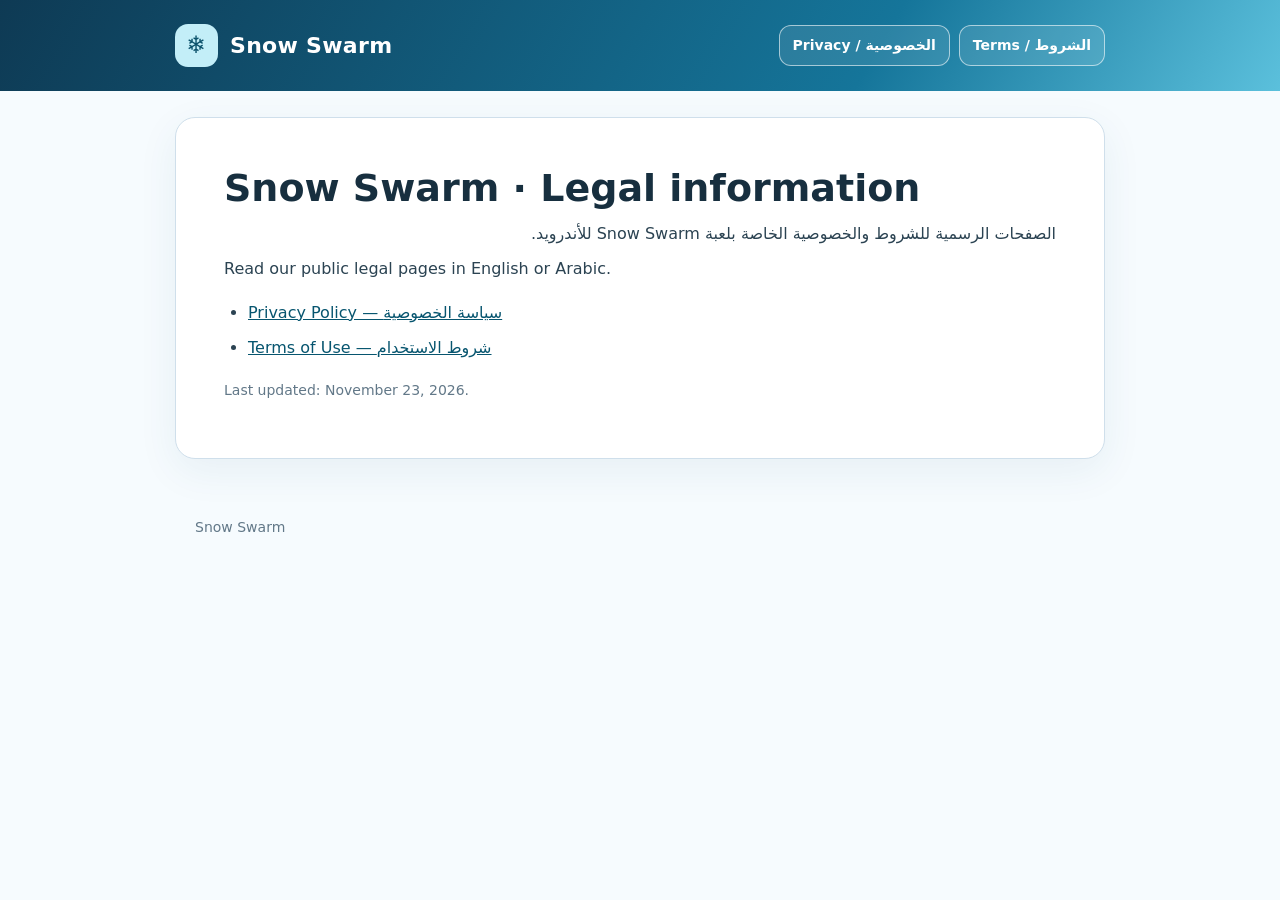
==== snow-swarm/index.html @ 48fcf056 "Add Snow Swarm public legal-pages landing page with privacy and terms links" ====
<!doctype html>
<html lang="en"><head><meta charset="utf-8"><meta name="viewport" content="width=device-width,initial-scale=1"><meta name="description" content="Official legal notices for Snow Swarm Android game."><title>Snow Swarm · Legal</title><link rel="stylesheet" href="style.css"></head>
<body><header><div class="headline"><a class="brand" href="index.html"><span class="mark" aria-hidden="true">❄</span> Snow Swarm</a><nav aria-label="Navigation"><a href="privacy.html">Privacy / الخصوصية</a><a href="terms.html">Terms / الشروط</a></nav></div></header>
<main class="paper"><h1>Snow Swarm · Legal information</h1><p lang="ar" dir="rtl">الصفحات الرسمية للشروط والخصوصية الخاصة بلعبة Snow Swarm للأندرويد.</p><p>Read our public legal pages in English or Arabic.</p><ul><li><a href="privacy.html">Privacy Policy — سياسة الخصوصية</a></li><li><a href="terms.html">Terms of Use — شروط الاستخدام</a></li></ul><p class="meta">Last updated: November 23, 2026.</p></main><footer>Snow Swarm</footer></body></html>
---- snow-swarm/style.css ----
:root { color-scheme: light; --ink:#172f3f; --text:#2b4352; --muted:#627888; --ice:#e6f7ff; --snow:#f6fbfe; --line:#cfdfeb; --primary:#18769d; --primary-dk:#07556f; --accent:#e9fbfe; }
* { box-sizing: border-box; }
body { margin:0; font:16px/1.72 system-ui,-apple-system,"Segoe UI",Roboto,"Noto Sans Arabic",Arial,sans-serif; background:var(--snow); color:var(--text); }
header { background:linear-gradient(120deg,#0e3a54 0%,#15759a 68%,#5bc0dc 100%); color:white; padding:24px max(20px,calc((100vw - 930px)/2)); }
.headline { display:flex; align-items:center; flex-wrap:wrap; justify-content:space-between; gap:16px; }
.brand { display:flex; align-items:center; gap:12px; font-weight:800; letter-spacing:.3px; color:white; text-decoration:none; font-size:22px; }
.mark { display:inline-flex; align-items:center; justify-content:center; width:43px; height:43px; background:#c3eef8; border-radius:13px; color:#0b516b; font-size:24px; }
nav { display:flex; flex-wrap:wrap; gap:9px; align-items:center; }
nav a,.lang-btn { border:1px solid rgba(255,255,255,.58); background:rgba(255,255,255,.10); color:white; border-radius:12px; font-weight:650; font-size:14px; text-decoration:none; padding:7px 13px; cursor:pointer; }
nav a[aria-current="page"] { background:#fff;color:#0d4a61; }
nav a:hover,.lang-btn:hover { background:rgba(255,255,255,.24); }
nav a[aria-current="page"]:hover { background:white; }
main { max-width:930px; margin:26px auto 56px; padding:0 18px; }
.paper { background:white; border:1px solid var(--line); border-radius:20px; padding:clamp(22px,4vw,48px); box-shadow:0 12px 40px rgba(28,79,107,.07); }
h1 { font-size:clamp(27px,5vw,38px); color:var(--ink); line-height:1.2; margin:0 0 5px; }
h2 { color:#174b62; font-size:21px; margin-top:28px; margin-bottom:8px; line-height:1.4; }
p,li { margin-top:8px; margin-bottom:8px; }
ul { padding-inline-start:24px; }
a { color:var(--primary-dk); overflow-wrap:anywhere; }
a:hover { text-decoration-thickness:2px; }
.meta { color:var(--muted); font-size:14px; margin-top:0; }
.note { background:var(--accent); border-inline-start:4px solid #2a9cbd; border-radius:8px; padding:11px 15px; margin:20px 0; }
footer { padding:0 20px 35px; max-width:930px; margin:0 auto; color:var(--muted); font-size:14px; }
article[hidden] { display:none !important; }
[dir="rtl"] { text-align:right; }
:focus-visible { outline:3px solid #f6ad38; outline-offset:3px; }
@media(max-width:540px) {header{padding:18px}main{margin-top:15px}.paper{border-radius:14px;padding:23px 19px}h2{font-size:19px}nav{gap:5px}nav a,.lang-btn{padding:6px 9px;font-size:13px}}
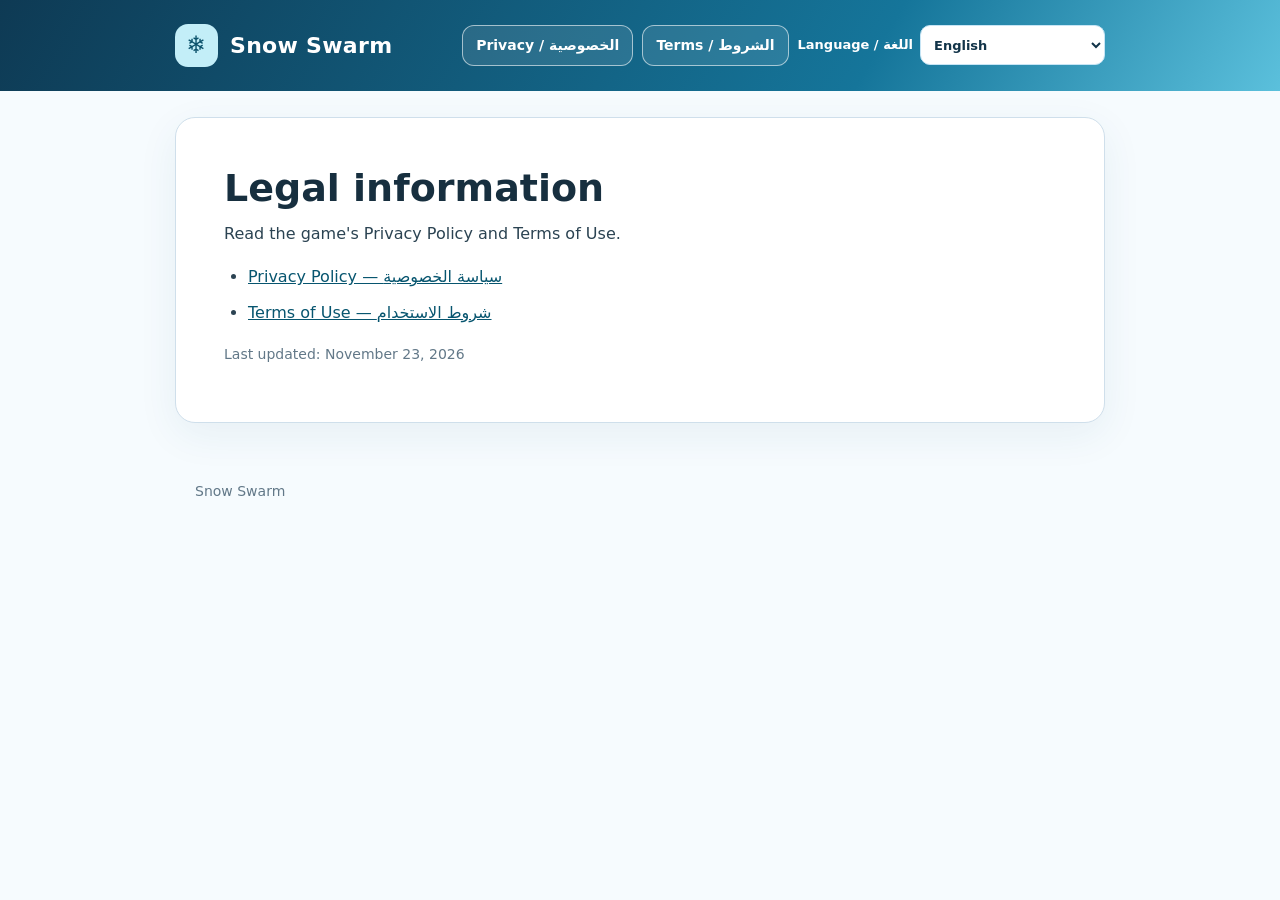
==== commit 8a7be9ad: "Localize Snow Swarm legal landing page in 11 languages and retain selected language across both poli" ====
--- a/snow-swarm/index.html
+++ b/snow-swarm/index.html
@@ -1,4 +1,35 @@
 <!doctype html>
-<html lang="en"><head><meta charset="utf-8"><meta name="viewport" content="width=device-width,initial-scale=1"><meta name="description" content="Official legal notices for Snow Swarm Android game."><title>Snow Swarm · Legal</title><link rel="stylesheet" href="style.css"></head>
-<body><header><div class="headline"><a class="brand" href="index.html"><span class="mark" aria-hidden="true">❄</span> Snow Swarm</a><nav aria-label="Navigation"><a href="privacy.html">Privacy / الخصوصية</a><a href="terms.html">Terms / الشروط</a></nav></div></header>
-<main class="paper"><h1>Snow Swarm · Legal information</h1><p lang="ar" dir="rtl">الصفحات الرسمية للشروط والخصوصية الخاصة بلعبة Snow Swarm للأندرويد.</p><p>Read our public legal pages in English or Arabic.</p><ul><li><a href="privacy.html">Privacy Policy — سياسة الخصوصية</a></li><li><a href="terms.html">Terms of Use — شروط الاستخدام</a></li></ul><p class="meta">Last updated: November 23, 2026.</p></main><footer>Snow Swarm</footer></body></html>+<html lang="en"><head>
+<meta charset="utf-8"><meta name="viewport" content="width=device-width,initial-scale=1"><meta name="description" content="Official Snow Swarm privacy and terms pages available in eleven languages.">
+<title>Snow Swarm · Legal</title><link rel="stylesheet" href="style.css"></head>
+<body><header><div class="headline"><a class="brand" href="index.html"><span class="mark" aria-hidden="true">❄</span> Snow Swarm</a>
+<nav aria-label="Navigation"><a href="privacy.html">Privacy / الخصوصية</a><a href="terms.html">Terms / الشروط</a>
+<label class="language-picker" for="language-select"><span>Language / اللغة</span><select id="language-select" aria-label="Choose language / اختر اللغة"><option value="en">English</option>
+<option value="ar">العربية</option>
+<option value="es">Español</option>
+<option value="fr">Français</option>
+<option value="pt">Português</option>
+<option value="tr">Türkçe</option>
+<option value="id">Bahasa Indonesia</option>
+<option value="de">Deutsch</option>
+<option value="ja">日本語</option>
+<option value="it">Italiano</option>
+<option value="ru">Русский</option></select></label>
+</nav></div></header>
+<main class="paper"><h1 id="heading">Legal information</h1><p id="description">Read the game's Privacy Policy and Terms of Use.</p>
+<ul><li><a href="privacy.html">Privacy Policy — سياسة الخصوصية</a></li><li><a href="terms.html">Terms of Use — شروط الاستخدام</a></li></ul>
+<p class="meta">Last updated: November 23, 2026</p></main><footer>Snow Swarm</footer>
+<script>
+(function(){
+"use strict";
+const texts={"en":{"title":"Legal information","body":"Read the game's Privacy Policy and Terms of Use."},"ar":{"title":"المعلومات القانونية","body":"اقرأ سياسة الخصوصية وشروط الاستخدام الخاصة باللعبة."},"es":{"title":"Información legal","body":"Lee la Política de privacidad y los Términos de uso del juego."},"fr":{"title":"Informations légales","body":"Consultez la Politique de confidentialité et les Conditions d’utilisation du jeu."},"pt":{"title":"Informações legais","body":"Lê a Política de Privacidade e os Termos de Utilização do jogo."},"tr":{"title":"Yasal bilgiler","body":"Oyunun Gizlilik Politikası ve Kullanım Şartları'nı okuyun."},"id":{"title":"Informasi hukum","body":"Baca Kebijakan Privasi dan Ketentuan Penggunaan game."},"de":{"title":"Rechtliche Informationen","body":"Lies die Datenschutzerklärung und die Nutzungsbedingungen des Spiels."},"ja":{"title":"法的情報","body":"ゲームのプライバシーポリシーと利用規約をご確認ください。"},"it":{"title":"Informazioni legali","body":"Leggi l’Informativa sulla privacy e i Termini di utilizzo del gioco."},"ru":{"title":"Юридическая информация","body":"Прочтите Политику конфиденциальности и Условия использования игры."}};
+const select=document.getElementById("language-select");
+function base(raw){const code=String(raw||"").toLowerCase().split(/[-_]/)[0];return Object.hasOwn(texts,code)?code:null}
+const explicit=base(new URLSearchParams(location.search).get("lang"));
+const lang=explicit || (navigator.languages||[navigator.language]).map(base).find(Boolean) || "en";
+function apply(code){select.value=code;document.documentElement.lang=code;document.documentElement.dir=code==="ar"?"rtl":"ltr";document.getElementById("heading").textContent=texts[code].title;document.getElementById("description").textContent=texts[code].body;
+for(const a of document.querySelectorAll('a[href^="privacy.html"],a[href^="terms.html"]')){const url=new URL(a.getAttribute("href").split("?")[0],location.href);url.searchParams.set("lang",code);a.href=url.pathname+url.search;}}
+apply(lang);
+select.addEventListener("change",()=>{const next=select.value;const url=new URL(location.href);url.searchParams.set("lang",next);history.replaceState(null,"",url.pathname+url.search);apply(next)});
+})();
+</script></body></html>
--- a/snow-swarm/style.css
+++ b/snow-swarm/style.css
@@ -6,9 +6,12 @@
 .brand { display:flex; align-items:center; gap:12px; font-weight:800; letter-spacing:.3px; color:white; text-decoration:none; font-size:22px; }
 .mark { display:inline-flex; align-items:center; justify-content:center; width:43px; height:43px; background:#c3eef8; border-radius:13px; color:#0b516b; font-size:24px; }
 nav { display:flex; flex-wrap:wrap; gap:9px; align-items:center; }
-nav a,.lang-btn { border:1px solid rgba(255,255,255,.58); background:rgba(255,255,255,.10); color:white; border-radius:12px; font-weight:650; font-size:14px; text-decoration:none; padding:7px 13px; cursor:pointer; }
+nav a { border:1px solid rgba(255,255,255,.58); background:rgba(255,255,255,.10); color:white; border-radius:12px; font-weight:650; font-size:14px; text-decoration:none; padding:7px 13px; cursor:pointer; }
+.language-picker { display:flex;flex-wrap:wrap; align-items:center;gap:7px; color:#fff; font-size:13px; font-weight:650; }
+.language-picker select {font:inherit; padding:8px 30px 8px 9px; color:#123449; background:#fff; border:1px solid #c7e5f5; border-radius:10px; max-width:185px; cursor:pointer; min-height:40px; }
+.language-picker select option { color:#142e3f;background:#fff; }
 nav a[aria-current="page"] { background:#fff;color:#0d4a61; }
-nav a:hover,.lang-btn:hover { background:rgba(255,255,255,.24); }
+nav a:hover { background:rgba(255,255,255,.24); }
 nav a[aria-current="page"]:hover { background:white; }
 main { max-width:930px; margin:26px auto 56px; padding:0 18px; }
 .paper { background:white; border:1px solid var(--line); border-radius:20px; padding:clamp(22px,4vw,48px); box-shadow:0 12px 40px rgba(28,79,107,.07); }
@@ -24,4 +27,4 @@
 article[hidden] { display:none !important; }
 [dir="rtl"] { text-align:right; }
 :focus-visible { outline:3px solid #f6ad38; outline-offset:3px; }
-@media(max-width:540px) {header{padding:18px}main{margin-top:15px}.paper{border-radius:14px;padding:23px 19px}h2{font-size:19px}nav{gap:5px}nav a,.lang-btn{padding:6px 9px;font-size:13px}}
+@media(max-width:540px) {header{padding:18px}main{margin-top:15px}.paper{border-radius:14px;padding:23px 19px}h2{font-size:19px}nav{gap:5px}nav a{padding:6px 9px;font-size:13px}.language-picker select{max-width:165px;padding:7px 5px}}
